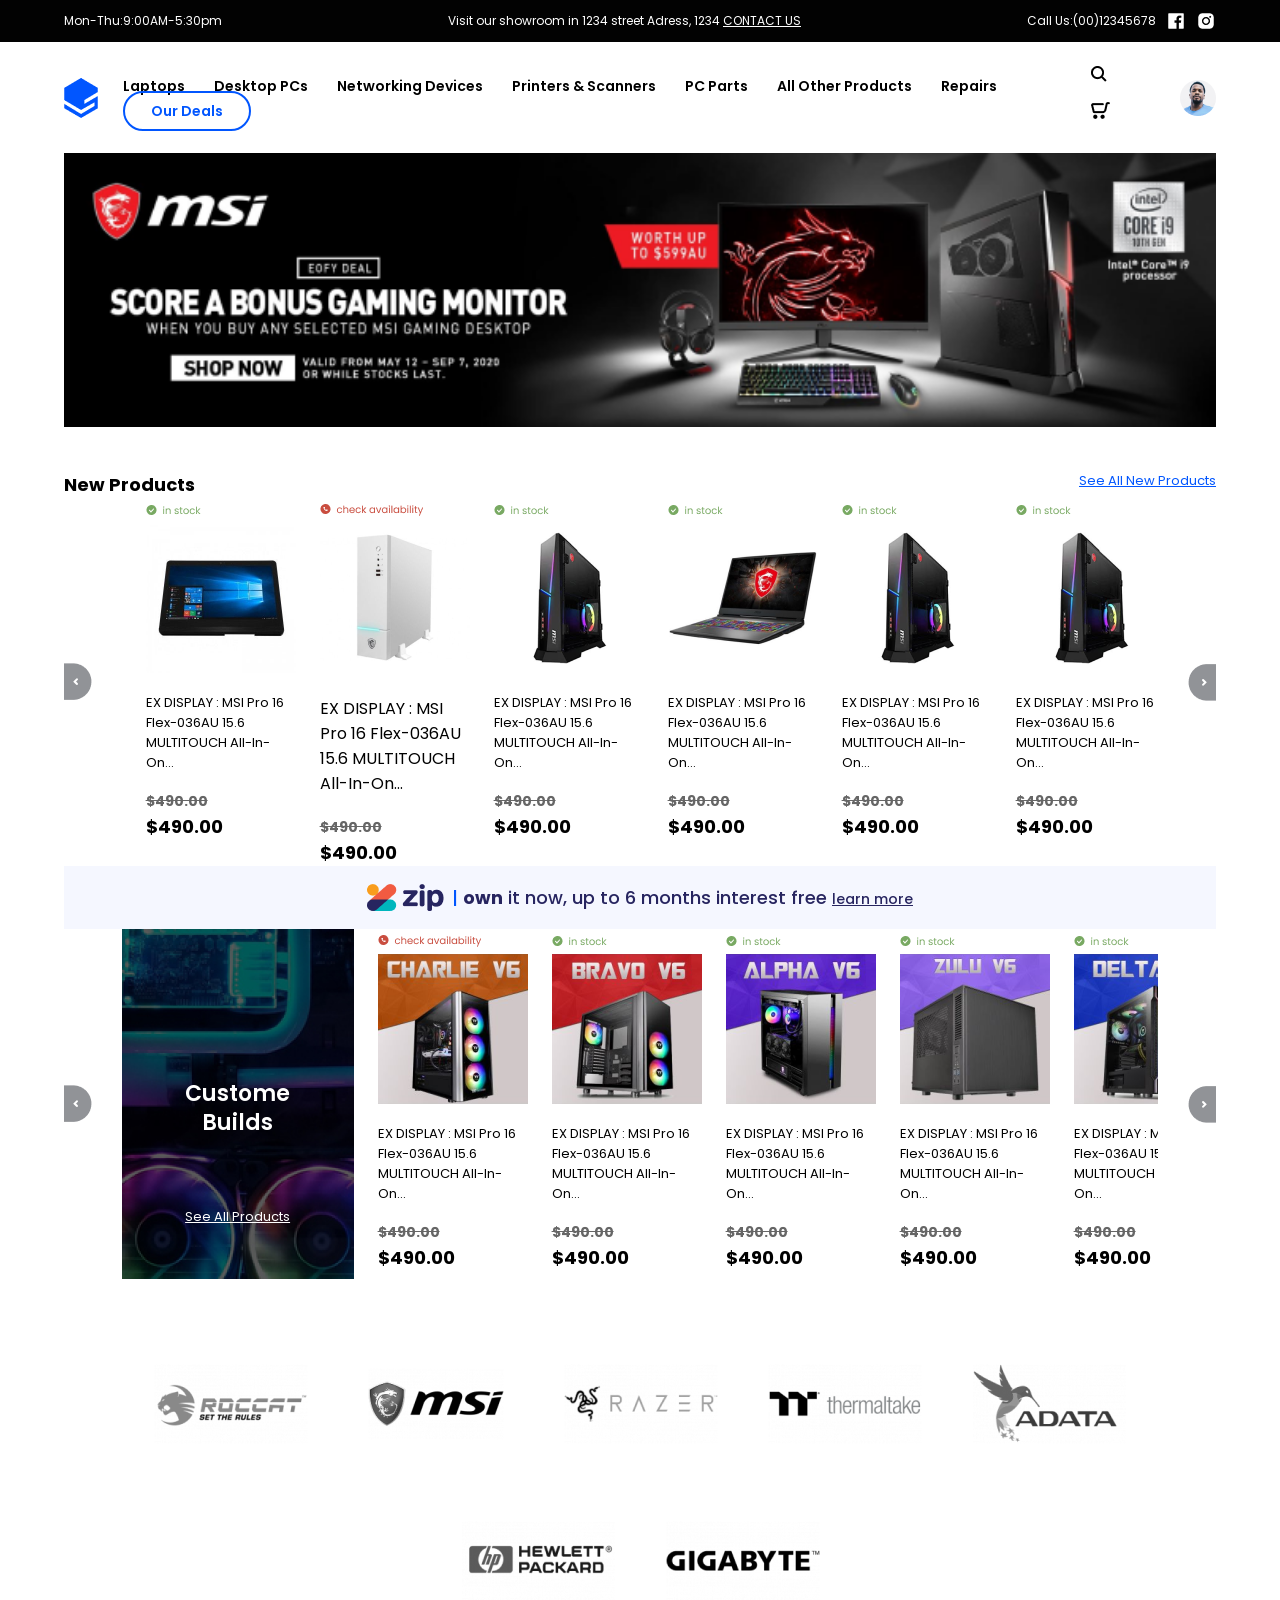
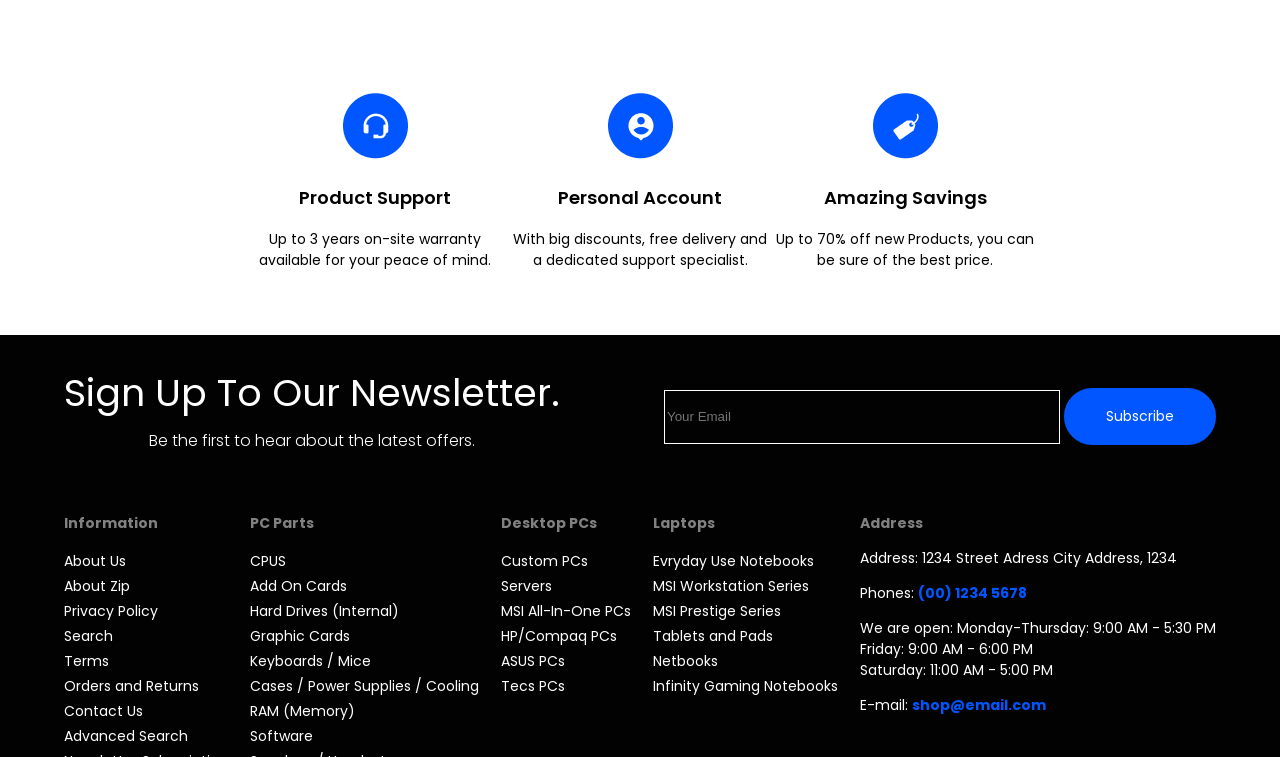
==== Магазин/index.html @ a30509de "site" ====
<!DOCTYPE html>
<html>

<head>
    <title>magazin</title>
    <meta charset="UTF-8">
    <link rel="stylesheet" href="style.css">
    <link rel="preconnect" href="https://fonts.googleapis.com">
    <link
        href="https://fonts.googleapis.com/css2?family=Poppins:ital,wght@0,200;0,300;0,400;0,500;0,600;0,700;0,800;0,900;1,100&display=swap"
        rel="stylesheet">
</head>

<body>

    <div class="head">
        <div class="header">
            <div class="container">
                <div class="header-inner">
                    <p class="txt1">Mon-Thu:9:00AM-5:30pm</p>
                    <p class="txt1">Visit our showroom in 1234 street Adress, 1234 <a href="#" class="txt1">CONTACT US</a></p>
                    <div class="contact">
                        <p class="txt1">Call Us:(00)12345678</p>
                        <img src="img/ant-design_facebook-filled.png">
                        <img src="img/ant-design_instagram-filled.png">
                    </div>
                </div>
            </div>
        </div>
        <div class="container">
            <div class="header-menu">
                <img src="img/1.png">
                <div class="menu">
                    <a href="#">Laptops</a>
                    <a href="">Desktop PCs</a>
                    <a href="">Networking Devices</a>
                    <a href="">Printers & Scanners</a>
                    <a href="">PC Parts</a>
                    <a href="">All Other Products</a>
                    <a href="">Repairs</a>
                    <a href="">Our Deals</a>
                </div>
                <div class="header-search">
                    <div>
                        <img src="img/gg_search.png">
                        <img src="img/Group 54.png">
                    </div>
                    <img src="img/Ellipse 8.png">
                </div>
            </div>
            <div class="header-menu2">
                <div class="menu-inner">
                <div class="burger">
                    <span></span>
                    <span></span>
                    <span></span>
                </div>
                <input type="search" value="Search here" class="search">
                <img src="img/Group 1918.png">
                <img src="img/Group 1939.png">
                </div>
                <div class="menu2">
                    <img src="img/1.png">
                    <hr style="width: 90%">
                    <a href="#">Laptops</a> <br>
                    <a href="">Desktop PCs</a><br>
                    <a href="">Networking Devices</a><br>
                    <a href="">Printers & Scanners</a><br>
                    <a href="">PC Parts</a><br>
                    <a href="">All Other Products</a><br>
                    <a href="">Repairs</a><br> <br>
                    <a href="">Our Deals</a>
                </div>
            </div>
            <img src="img/image 30.png" class="fon">
        </div>
    </div>



        <div class="container">   
            <div class="products">
                <p class="txt4">New Products</p>
                <a href="#">See All New Products</a>
            </div>
            <div class="slider">
            <img src="img/Component 4.png" class="prev2">
            <div class="slide">
            <div class="sliderline">
                <div class="new-advice">
                    <div class="new-advicer">
                        <img src="img/Group 134.png"><br>
                        <img src="img/image 29.png" class="advice">
                        <p class="txt2">EX DISPLAY : MSI Pro 16 Flex-036AU 15.6 MULTITOUCH All-In-On...</p>
                        <p class="txt4"><b class="txt3">$490.00</b><br>$490.00</p>
                    </div>
                </div>
                <div class="new-advice">
                    <div class="new-advicer">
                        <img src="img/Group 136.png"><br>
                        <img src="img/image 29 (1).png" class="advice">
                        <p class="txt 2">EX DISPLAY : MSI Pro 16 Flex-036AU 15.6 MULTITOUCH All-In-On...</p>
                        <p class="txt4"><b class="txt3">$490.00</b><br>$490.00</p>
                    </div>
                </div>
                <div class="new-advice">
                    <div class="new-advicer">
                        <img src="img/Group 134.png"><br>
                        <img src="img/image 29 (2) - копия.png" class="advice">
                        <p class="txt2">EX DISPLAY : MSI Pro 16 Flex-036AU 15.6 MULTITOUCH All-In-On...</p>
                        <p class="txt4"><b class="txt3">$490.00</b><br>$490.00</p>
                    </div>
                </div>
                <div class="new-advice">
                    <div class="new-advicer">
                        <img src="img/Group 134.png"><br>
                        <img src="img/nout.png" class="advice">
                        <p class="txt2">EX DISPLAY : MSI Pro 16 Flex-036AU 15.6 MULTITOUCH All-In-On...</p>
                        <p class="txt4"><b class="txt3">$490.00</b><br>$490.00</p>
                    </div>
                </div>
                <div class="new-advice">
                    <div class="new-advicer">
                        <img src="img/Group 134.png"><br>
                        <img src="img/image 29 (2) - копия.png" class="advice">
                        <p class="txt2">EX DISPLAY : MSI Pro 16 Flex-036AU 15.6 MULTITOUCH All-In-On...</p>
                        <p class="txt4"><b class="txt3">$490.00</b><br>$490.00</p>
                    </div>
                </div>
                <div class="new-advice">
                    <div class="new-advicer">
                        <img src="img/Group 134.png"><br>
                        <img src="img/image 29 (2) - копия.png" class="advice">
                        <p class="txt2">EX DISPLAY : MSI Pro 16 Flex-036AU 15.6 MULTITOUCH All-In-On...</p>
                        <p class="txt4"><b class="txt3">$490.00</b><br>$490.00</p>
                    </div>
                </div>
            </div>
            </div>
            <img src="img/Component 95.png" class="next2">
            </div>
        </div>

        

    <div class="container">
        <div class="pre-zip">
             <div class="zip">
                <img src="img/primary 1.png">
            <p><strong>own</strong> it now, up to 6 months interest free <a href="#">learn more</a></p>
             </div>
        </div>
        <div class="slider2">
            <img src="img/Component 4.png" class="prev">
        <div class="slide2">
        <div class="sliderline2">
            <div class="custom">
                <div class="custom-inner">    
                    <p>Custome<br>Builds</p>
                    <a href="#">See All Products</a>
                </div>
            </div>
            <div class="new-advice2">
                <div class="new-advicer">
                    <img src="img/Group 136.png"><br>
                    <img src="img/custom/image 29.png" class="advice">
                    <p class="txt2">EX DISPLAY : MSI Pro 16 Flex-036AU 15.6 MULTITOUCH All-In-On...</p>
                    <p class="txt4"><b class="txt3">$490.00</b><br>$490.00</p>
                </div>
            </div>
            <div class="new-advice2">
                <div class="new-advicer">
                    <img src="img/Group 134.png"><br>
                    <img src="img/custom/image 29 (1).png" class="advice">
                    <p class="txt2">EX DISPLAY : MSI Pro 16 Flex-036AU 15.6 MULTITOUCH All-In-On...</p>
                    <p class="txt4"><b class="txt3">$490.00</b><br>$490.00</p>
                </div>
            </div>
            <div class="new-advice2">
                <div class="new-advicer">
                    <img src="img/Group 134.png"><br>
                    <img src="img/custom/image 29 (2).png" class="advice">
                    <p class="txt2">EX DISPLAY : MSI Pro 16 Flex-036AU 15.6 MULTITOUCH All-In-On...</p>
                    <p class="txt4"><b class="txt3">$490.00</b><br>$490.00</p>
                </div>
            </div>
            <div class="new-advice2">
                <div class="new-advicer">
                    <img src="img/Group 134.png"><br>
                    <img src="img/custom/image 29 (3).png" class="advice">
                    <p class="txt2">EX DISPLAY : MSI Pro 16 Flex-036AU 15.6 MULTITOUCH All-In-On...</p>
                    <p class="txt4"><b class="txt3">$490.00</b><br>$490.00</p>
                </div>
            </div>
            <div class="new-advice2">
                <div class="new-advicer">
                    <img src="img/Group 134.png"><br>
                    <img src="img/custom/image 29 (4).png" class="advice">
                    <p class="txt2">EX DISPLAY : MSI Pro 16 Flex-036AU 15.6 MULTITOUCH All-In-On...</p>
                    <p class="txt4"><b class="txt3">$490.00</b><br>$490.00</p>
                </div>
            </div>
        </div>
        </div>
        <img src="img/Component 95.png" class="next">
        </div>
        <div class="lofo">
            <img src="img/lofo/Frame 22.png">
            <img src="img/lofo/Frame 23.png">
            <img src="img/lofo/Frame 24.png">
            <img src="img/lofo/Frame 25.png">
            <img src="img/lofo/Frame 26.png">
            <img src="img/lofo/Frame 27.png">
            <img src="img/lofo/Frame 34.png">
        </div>
        <div class="frame">
            <div class="frame-inner">
                <img src="img/Support.png">
                <p>Product Support</p>
                <p>Up to 3 years on-site warranty available for your peace of mind.</p>
            </div>
            <div class="frame-inner">
                <img src="img/Account.png">
                <p>Personal Account</p>
                <p>With big discounts, free delivery and a dedicated support specialist.</p>
            </div>
            <div class="frame-inner">
                <img src="img/Saving.png">
                <p>Amazing Savings</p>
                <p>Up to 70% off new Products, you can be sure of the best price.</p>
            </div>
        </div>
    </div>




<div class="footer">
    <div class="container">
        <div class="subscribe">
            <div>
                <p>Sign Up To Our Newsletter.<br><b>Be the first to hear about the latest offers.</b></p>
            </div>
            <div class="footerbtn">
                <input type="email" placeholder="Your Email" class="email">
                <button class="btn">Subscribe</button>
            </div>
        </div>
        <div class="footer-inner">
            <div class="links">
                <p>Information</p>
                <a href="#">About Us</a><br>
                <a href="#">About Zip</a><br>
                <a href="#">Privacy Policy</a><br>
                <a href="#">Search</a><br>
                <a href="#">Terms</a><br>
                <a href="#">Orders and Returns</a><br>
                <a href="#">Contact Us</a><br>
                <a href="#">Advanced Search</a><br>
                <a href="#">Newsletter Subscription</a>
            </div>
            <div class="links">
                <p>PC Parts</p>
                <a href="#">CPUS</a><br>
                <a href="#">Add On Cards</a><br>
                <a href="#">Hard Drives (Internal)</a><br>
                <a href="#">Graphic Cards</a><br>
                <a href="#">Keyboards / Mice</a><br>
                <a href="#">Cases / Power Supplies / Cooling</a><br>
                <a href="#">RAM (Memory)</a><br>
                <a href="#">Software</a><br>
                <a href="#">Speakers / Headsets</a><br>
                <a href="#">Motherboards</a>
            </div>
            <div class="links">
                <p>Desktop PCs</p>
                <a href="#">Custom PCs</a><br>
                <a href="">Servers</a><br>
                <a href="">MSI All-In-One PCs</a><br>
                <a href="">HP/Compaq PCs</a><br>
                <a href="">ASUS PCs</a><br>
                <a href="">Tecs PCs</a>
            </div>
            <div class="links">
                <p>Laptops</p>
                <a href="">Evryday Use Notebooks</a><br>
                <a href="">MSI Workstation Series</a><br>
                <a href="">MSI Prestige Series</a><br>
                <a href="">Tablets and Pads</a><br>
                <a href="">Netbooks</a><br>
                <a href="">Infinity Gaming Notebooks</a><br>
            </div>
            <div class="links">
                <p>Address</p>
                <p>Address: 1234 Street Adress City Address, 1234</p>
                <p>Phones: <b>(00) 1234 5678</b></p>
                <p>We are open: Monday-Thursday: 9:00 AM - 5:30 PM<br>
                Friday: 9:00 AM - 6:00 PM <br>Saturday: 11:00 AM - 5:00 PM
                </p>
                <p>E-mail: <b>shop@email.com</b></p>
            </div>
        </div>
        <div class="footer-inner2">
            <div class="spisok-prev2">    
                <div class="spisok">
                    <p>Information</p>
                    <div class="btn2">
                        <span></span>
                        <span></span>
                    </div>
                </div>
                <a href="#">About Us</a><br>
                <a href="#">About Zip</a><br>
                <a href="#">Privacy Policy</a><br>
                <a href="#">Search</a><br>
                <a href="#">Terms</a><br>
                <a href="#">Orders and Returns</a><br>
                <a href="#">Contact Us</a><br>
                <a href="#">Advanced Search</a><br>
                <a href="#">Newsletter Subscription</a>
            </div>
            <hr>
            <div class="spisok-prev3">    
                <div class="spisok">
                    <p>PC Parts</p>
                    <div class="btn3">
                        <span></span>
                        <span></span>
                    </div>
                </div>
                <a href="#">CPUS</a><br>
                <a href="#">Add On Cards</a><br>
                <a href="#">Hard Drives (Internal)</a><br>
                <a href="#">Graphic Cards</a><br>
                <a href="#">Keyboards / Mice</a><br>
                <a href="#">Cases / Power Supplies / Cooling</a><br>
                <a href="#">RAM (Memory)</a><br>
                <a href="#">Software</a><br>
                <a href="#">Speakers / Headsets</a><br>
                <a href="#">Motherboards</a>
            </div>
            <hr>
            <div class="spisok-prev4">    
                <div class="spisok">
                    <p>Desktop PCs</p>
                    <div class="btn4">
                        <span></span>
                        <span></span>
                    </div>
                </div>
                <a href="#">Custom PCs</a><br>
                <a href="">Servers</a><br>
                <a href="">MSI All-In-One PCs</a><br>
                <a href="">HP/Compaq PCs</a><br>
                <a href="">ASUS PCs</a><br>
                <a href="">Tecs PCs</a>
            </div>
            <hr>
            <div class="spisok-prev5">    
                <div class="spisok">
                    <p>Laptops</p>
                    <div class="btn5">
                        <span></span>
                        <span></span>
                    </div>
                </div>
                <a href="">Evryday Use Notebooks</a><br>
                <a href="">MSI Workstation Series</a><br>
                <a href="">MSI Prestige Series</a><br>
                <a href="">Tablets and Pads</a><br>
                <a href="">Netbooks</a><br>
                <a href="">Infinity Gaming Notebooks</a><br>
            </div>
            <hr>
            <div class="spisok-prev6">    
                <div class="spisok">
                    <p>Address</p>
                    <div class="btn6">
                        <span></span>
                        <span></span>
                    </div>
                </div>
                <p>Address: 1234 Street Adress City Address, 1234</p>
                <p>Phones: <b>(00) 1234 5678</b></p>
                <p>We are open: Monday-Thursday: 9:00 AM - 5:30 PM<br>
                Friday: 9:00 AM - 6:00 PM <br>Saturday: 11:00 AM - 5:00 PM
                </p>
                <p>E-mail: <b>shop@email.com</b></p>
            </div>
        </div>
        <hr>
        <div class="the-end">
            <div>
                <img src="img/ant-design_facebook-filled.png">
                <img src="img/ant-design_instagram-filled.png">
            </div>
            <img src="img/Group 103.png" class="visa">
            <p>Copyright © 2020 Shop Pty. Ltd.</p>
        </div>
    </div>
</div>
<script src="java.js"></script>
</body>

</html>
---- Магазин/style.css ----
body{
    margin: 0;
    font-family: 'Poppins', sans-serif;
}
.container{
    max-width: 90%;
    width: 100%;
    margin: 0 auto;
}
.header{
    background-color: #020202;
}
.header-inner{
    display: flex;
    justify-content: space-between;
}
.txt1{
    color: white;
    font-family: inherit;
    Font-style: bold;
    font-size: 12px;
}
.contact{
    display: flex;
    align-items: center;
}
.contact img{
    margin-left: 10px;
}
.header-menu{
    display: flex;
    align-items: center;
    margin-top: 23px;
    margin-bottom: 23px;
}
.header-menu2{
    display: none;
    background-color: #0156FF;
    position: relative;
    z-index: 3;
}
.burger{
    display: none;
    width: 30px;
    height: 30px;
    position: relative;
}
.burger span{
    width: 30px;
    height: 3px;
    background-color: #ffffff;
    position: absolute;
    left: 50%;
    top: 50%;
    transition: all ease 0.5s;
}
.burger span:nth-of-type(2){
    top: calc(50% - 10px);
}
.burger span:nth-of-type(3){
    top: calc(50% + 10px);
}
.burger.active span:first-of-type{
    transform: translateX(-100%);
    background-color: #0156FF;
}
.burger.active span:nth-of-type(2){
    top: 50%; 
    transform: rotate(45deg);
}
.burger.active span:nth-of-type(3){
    top: 50%;
    transform: rotate(-45deg);
}
.menubtn{
    display: flex;
    align-items: center;
    width: 90%;
}
.menu2{
    position: fixed;
    top: 0;
    left: 0;
    width: 40%;
    line-height: 35px;
    height: 1000px;
    transform: translate(300%);
    background-color: #ffffff;
    transition: all ease 0.5s;
}
.menu2.active{ 
    transform: translate(150%);
}
.menu2 img{
    margin-left: 25px;
}
.menu2 a{
    text-decoration: none;
    color: #000000;
    font-family: inherit;
    font-size: 14px;
    transition-duration: 0.5ms;
    font-weight: 600;
    margin-left: 25px;
}
.menu2 a:hover{
    font-size: 15px;
    text-decoration: underline;
}
.menu2 a:last-child{
    border: 2px solid #0156FF;
    padding: 8px 26px;
    color: #0156FF;
    border-radius: 50px;
}
.menu-inner{
    display: flex;
    justify-content: space-evenly;
    align-items: center;
    padding:15px 0 15px 0;
}
.search{
    width: 60%;
    height: 40px;
    border: 1px solid white;
    border-radius: 50px;
    justify-content: center;
} 
input[type="search" i] {
    padding: 1px 2px;
    color: #666666;
    padding-left: 15px;
}
.menu a{
    text-decoration: none;
    color: #000000;
    font-family: inherit;
    font-size: 14px;
    transition-duration: 0.5ms;
    font-weight: 600;
    margin-left: 25px;
}
.menu a:hover{
    font-size: 15px;
    text-decoration: underline;
}
.menu a:last-child{
    border: 2px solid #0156FF;
    padding: 8px 26px;
    color: #0156FF;
    border-radius: 50px;
}
.header-search{
    display: flex;
    justify-content: end;
    align-items: center;
}
.header-search img{
    margin-left: 25px;
}





.products{
    display: flex;
    justify-content: space-between;
    margin-top: 37px;
}
.products a{
    color: #0156FF;
    font-size: 13px;
    float: right;
}
.slider , .slider2{
    display: flex;
    align-items: center;
}
.slide , .slide2{
    width: 90%;
    margin: 0 auto;
    overflow: hidden;
}
.sliderline , .sliderline2{
    display: flex;
    transition: all ease 1s;
    position: relative;
    left: 0;
}
.new-advice{
    width: 234px;
}
.new-advicer{
    margin-left: 24px;
}
.txt2{
    font-family: inherit;
    font-size: 13px;
    color: #000000;
}
.txt3{
    font-family: inherit;
    font-size: 14px;
    text-decoration: line-through;
    color: #666666;
}
.txt4{
    font-family: inherit;
    text-decoration: none;
    font-size: 18px;
    color: #000000;
    font-weight: 700;
    margin: 0;
}
.pre-zip{
    background-color: #F5F7FF;
}
.zip{
    display: flex;
    align-items: center;
    justify-content: center;
}
.zip p{
    font-family: inherit;
    font-size: 18px;
    font-weight: 500;
    color: #272560;
    margin-left: 8px;
}
.zip p::before{
    content: "| ";
    color: #0156FF;
}
.zip a{
    font-size: 14px;
    color: #272560;
}
.advice2{
    display: flex;
}
.custom{
 background-image: url(img/image\ 30\ \(1\).png);
 background-size: auto;
 background-repeat: no-repeat;
}
.custom-inner{
    width: 232px;
    height: 350px;
    display: inline-block;
}
.custom-inner p{
    font-size: inherit;
    color: #ffffff;
    font-weight: 600;
    Font-size: 22px;
    line-height: 29px;
    margin-top: 150px;
    margin-bottom: 70px;
    text-align: Center;
}
.custom-inner a{
    font-size: inherit;
    color: #ffffff;
    Font-size: 13px;
    display: flex;
    justify-content: center;
}
.lofo{
    text-align: center;
    margin-top: 50px;
}
.frame{
    display: flex;
    flex-wrap: wrap;
    text-align: center;
    justify-content: center;
    margin-top: 50px;
}
.frame-inner p:first-of-type{
    font-size: 18px;
    font-weight: 600;
    font-family: inherit;
}
.frame-inner p:last-of-type{
    font-size: 14px;
    font-family: inherit;
    width: 265px;
}
.footer{
    background-color: #020203;
    margin-top: 50px;
}
.spisok{
    display: flex;
    align-items: center;
}
.spisok-prev2, .spisok-prev3, .spisok-prev4, .spisok-prev5, .spisok-prev6 {
    height: 40px;
    overflow: hidden;
    transition: all ease 0.5s;
}
.spisok-prev2.active, .spisok-prev3.active, .spisok-prev4.active, .spisok-prev5.active, .spisok-prev6.active{
    height: 300px;
}
.spisok-prev2 a, .spisok-prev3 a, .spisok-prev4 a, .spisok-prev5 a, .spisok-prev6 p{
    text-decoration: none;
    font-size: 14px;
    margin-left: 20px;
    color: #ffffff;
    font-family: inherit;
}
.footer-inner2{
    display: none;
}
.btn2 span{
    width: 10px;
    height: 1px;
    background-color: #ffffff;
    position: absolute;
    transition: all ease 0.5s;
}
.btn3 span{
    width: 10px;
    height: 1px;
    background-color: #ffffff;
    position: absolute;
    transition: all ease 0.5s;
}
.btn4 span{
    width: 10px;
    height: 1px;
    background-color: #ffffff;
    position: absolute;
    transition: all ease 0.5s;
}
.btn5 span{
    width: 10px;
    height: 1px;
    background-color: #ffffff;
    position: absolute;
    transition: all ease 0.5s;
}
.btn6 span{
    width: 10px;
    height: 1px;
    background-color: #ffffff;
    position: absolute;
    transition: all ease 0.5s;
}
.btn2 span:first-of-type{
    right: 60px;
    transform: rotate(-30deg);
}
.btn2 span:last-of-type{
    right: 68px;
    transform: rotate(30deg);
}
.btn2.active span:first-of-type{
    right: 60px;
    transform: rotate(+30deg);
}
.btn2.active span:last-of-type{
    right: 68px;
    transform: rotate(-30deg);
}


.btn3 span:first-of-type{
    right: 60px;
    transform: rotate(-30deg);
}
.btn3 span:last-of-type{
    right: 68px;
    transform: rotate(30deg);
}
.btn3.active span:first-of-type{
    right: 60px;
    transform: rotate(+30deg);
}
.btn3.active span:last-of-type{
    right: 68px;
    transform: rotate(-30deg);
}

.btn4 span:first-of-type{
    right: 60px;
    transform: rotate(-30deg);
}
.btn4 span:last-of-type{
    right: 68px;
    transform: rotate(30deg);
}
.btn4.active span:first-of-type{
    right: 60px;
    transform: rotate(+30deg);
}
.btn4.active span:last-of-type{
    right: 68px;
    transform: rotate(-30deg);
}

.btn5 span:first-of-type{
    right: 60px;
    transform: rotate(-30deg);
}
.btn5 span:last-of-type{
    right: 68px;
    transform: rotate(30deg);
}
.btn5.active span:first-of-type{
    right: 60px;
    transform: rotate(+30deg);
}
.btn5.active span:last-of-type{
    right: 68px;
    transform: rotate(-30deg);
}
.btn6 span:first-of-type{
    right: 60px;
    transform: rotate(-30deg);
}
.btn6 span:last-of-type{
    right: 68px;
    transform: rotate(30deg);
}
.btn6.active span:first-of-type{
    right: 60px;
    transform: rotate(+30deg);
}
.btn6.active span:last-of-type{
    right: 68px;
    transform: rotate(-30deg);
}



.subscribe{
    display: flex;
    justify-content: space-between;
    flex-wrap: wrap;
    align-items: center;
    text-align: center;
    line-height: 40px;
}
.subscribe p{
    font-family: inherit;
    font-size: 38px;
    color: #ffffff;
}
.subscribe b{
    font-family: inherit;
    font-weight: 300;
    font-size: 16px;
    color: #ffffff;
}

.btn{
    font-family: inherit;   
    font-size: 14px;
    color: #ffffff;
    border: 2px solid #0156FF;
    background-color: #0156FF;
    transition: 0.5s;
    border-radius: 50px;
    padding:16px 40px 16px 40px ;
}
.btn:hover{
    background-color: #020203;
    border: 2px solid #ffffff;
}
input[type="email" i] {
    padding: 1px 2px;
    color: #ffffff;
}
.email{
    background-color: #020203;
    border: 1px solid #ffffff;
    height: 50px;
    width: 390px;
}
.footer-inner{
    display: flex;
    justify-content: space-between;
}
.links p:first-of-type, .spisok p:first-of-type{
    color:rgba(255, 255, 255, 0.5);
    font-size:14px;
    font-weight: bold;
}
.links a{
    text-decoration: none;
    font-size: 14px;
    color: #ffffff;
    font-family: inherit;
}
.links p{
    text-decoration: none;
    font-size: 14px;
    color: #ffffff;
    font-family: inherit;
}
.links b{
    font-size: 14px;
    color: #0156FF;
    font-family: inherit;
}
.the-end{
    display: flex;
    justify-content:space-between;
    align-items: center;
}
.the-end p{
    color: #ffffff;
    font-size: 12px;
}
@media(max-width: 1250px){
    .container{
        max-width: 90%;
    }
    .menu{
        display: none;
    }
    .burger{
        display: block;
    }
    .header-menu{
        display: none;
    }
    .header-menu2{
        display: block;
    }
    .txt1:nth-of-type(2){
        display: none;
    }
    .custom{
        display: none;
    }
    .custom-inner{
        display: none;
    }
    .email{
        background-color: #020203;
        border: 1px solid #ffffff;
        height: 38px;
        width: 186px;
    }
    .btn{
        font-family: inherit;   
        font-size: 13px;
        color: #ffffff;
        border: 2px solid #0156FF;
        background-color: #0156FF;
        transition: 0.5s;
        border-radius: 50px;
        padding:13px 30px 13px 30px ;
    }
    .footer-inner{
        display: none;
    }
    .footer-inner2{
        display: block;
    }
    .subscribe{
        justify-content: center;
    }
}
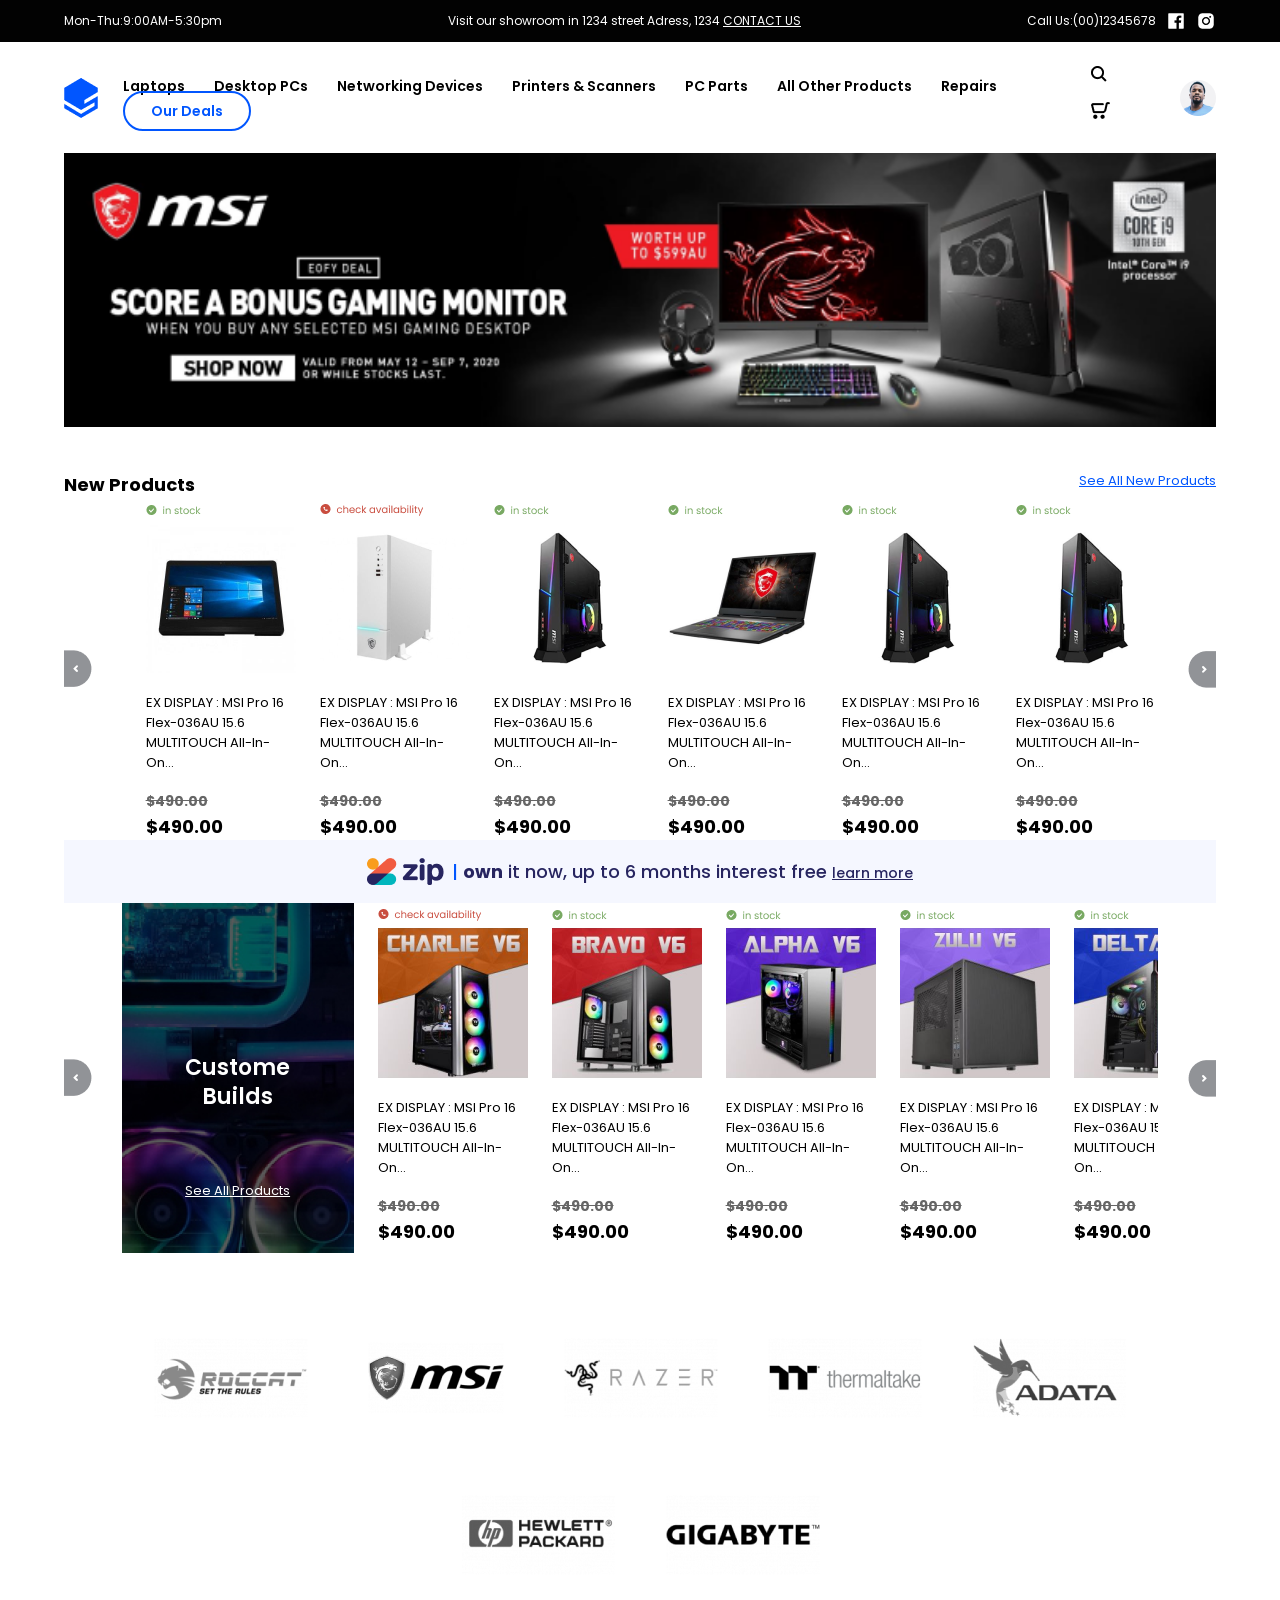
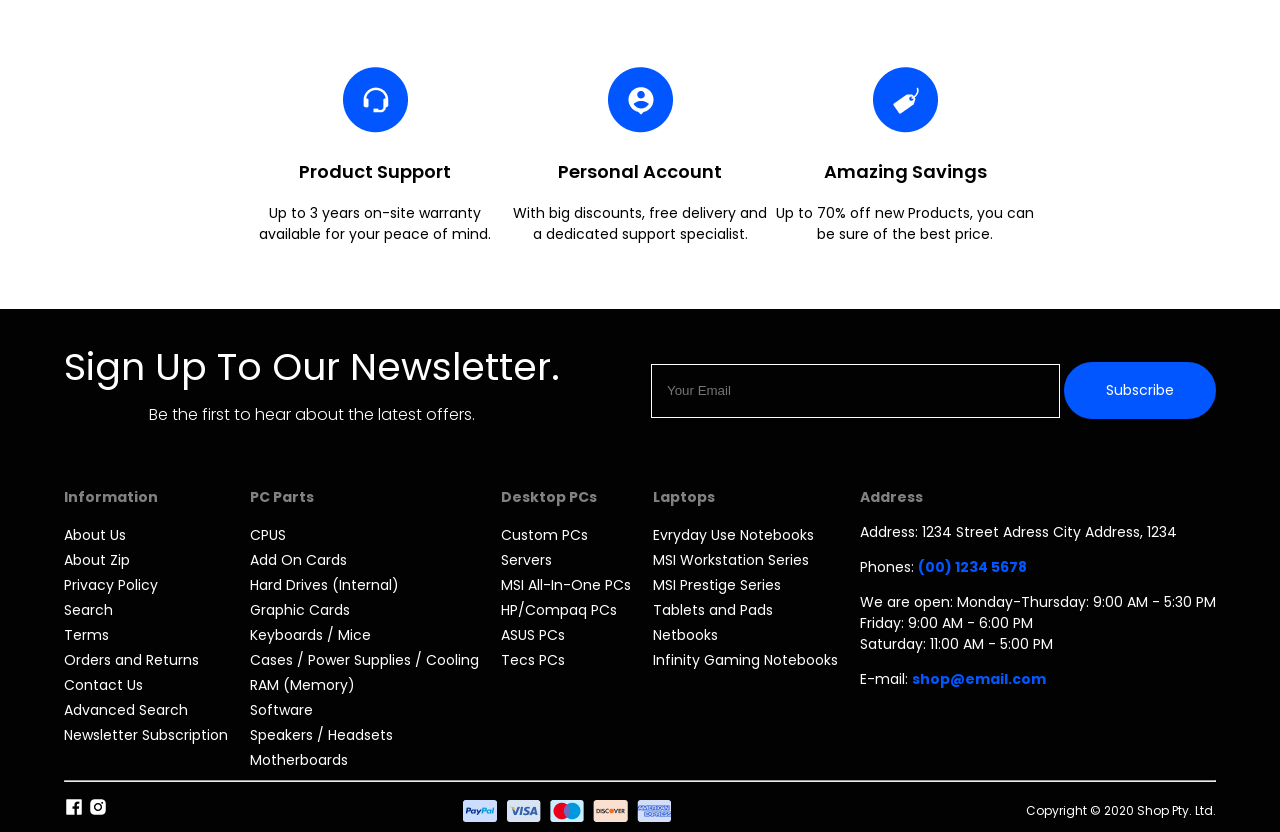
==== commit 3210fdc2: "Add files via upload" ====
--- a/Магазин/index.html
+++ b/Магазин/index.html
@@ -56,8 +56,8 @@
                     <span></span>
                 </div>
                 <input type="search" value="Search here" class="search">
-                <img src="img/Group 1918.png">
-                <img src="img/Group 1939.png">
+                <img src="img/Group 1918.png" width="76px" height="74px">
+                <img src="img/Group 1939.png" width="70px" height="70px">
                 </div>
                 <div class="menu2">
                     <img src="img/1.png">
@@ -99,7 +99,7 @@
                     <div class="new-advicer">
                         <img src="img/Group 136.png"><br>
                         <img src="img/image 29 (1).png" class="advice">
-                        <p class="txt 2">EX DISPLAY : MSI Pro 16 Flex-036AU 15.6 MULTITOUCH All-In-On...</p>
+                        <p class="txt2">EX DISPLAY : MSI Pro 16 Flex-036AU 15.6 MULTITOUCH All-In-On...</p>
                         <p class="txt4"><b class="txt3">$490.00</b><br>$490.00</p>
                     </div>
                 </div>
--- a/Магазин/style.css
+++ b/Магазин/style.css
@@ -46,8 +46,8 @@
     position: relative;
 }
 .burger span{
-    width: 30px;
-    height: 3px;
+    width: 50px;
+    height: 5px;
     background-color: #ffffff;
     position: absolute;
     left: 50%;
@@ -55,10 +55,10 @@
     transition: all ease 0.5s;
 }
 .burger span:nth-of-type(2){
-    top: calc(50% - 10px);
+    top: calc(50% - 17px);
 }
 .burger span:nth-of-type(3){
-    top: calc(50% + 10px);
+    top: calc(50% + 17px);
 }
 .burger.active span:first-of-type{
     transform: translateX(-100%);
@@ -83,7 +83,7 @@
     left: 0;
     width: 40%;
     line-height: 35px;
-    height: 1000px;
+    height: 1200px;
     transform: translate(300%);
     background-color: #ffffff;
     transition: all ease 0.5s;
@@ -120,14 +120,15 @@
     padding:15px 0 15px 0;
 }
 .search{
-    width: 60%;
-    height: 40px;
+    width: 50%;
+    height: 60px;
     border: 1px solid white;
     border-radius: 50px;
     justify-content: center;
 } 
 input[type="search" i] {
     padding: 1px 2px;
+    font-size: 18px;
     color: #666666;
     padding-left: 15px;
 }
@@ -188,7 +189,7 @@
     position: relative;
     left: 0;
 }
-.new-advice{
+.new-advice, .new-advice2{
     width: 234px;
 }
 .new-advicer{
@@ -296,7 +297,7 @@
     align-items: center;
 }
 .spisok-prev2, .spisok-prev3, .spisok-prev4, .spisok-prev5, .spisok-prev6 {
-    height: 40px;
+    height: 60px;
     overflow: hidden;
     transition: all ease 0.5s;
 }
@@ -305,7 +306,7 @@
 }
 .spisok-prev2 a, .spisok-prev3 a, .spisok-prev4 a, .spisok-prev5 a, .spisok-prev6 p{
     text-decoration: none;
-    font-size: 14px;
+    font-size: 16px;
     margin-left: 20px;
     color: #ffffff;
     font-family: inherit;
@@ -471,6 +472,7 @@
 }
 input[type="email" i] {
     padding: 1px 2px;
+    padding-left: 15px;
     color: #ffffff;
 }
 .email{
@@ -483,7 +485,7 @@
     display: flex;
     justify-content: space-between;
 }
-.links p:first-of-type, .spisok p:first-of-type{
+.links p:first-of-type{
     color:rgba(255, 255, 255, 0.5);
     font-size:14px;
     font-weight: bold;
@@ -516,7 +518,7 @@
 }
 @media(max-width: 1250px){
     .container{
-        max-width: 90%;
+        max-width: 95%;
     }
     .menu{
         display: none;
@@ -524,6 +526,10 @@
     .burger{
         display: block;
     }
+    .menu2 a{
+        font-size: 20px;
+        line-height: 50px;
+    }
     .header-menu{
         display: none;
     }
@@ -538,16 +544,21 @@
     }
     .custom-inner{
         display: none;
+    }
+    .next,.prev,.next2,.prev2{
+        width: 45px;
+        width: 70px;
     }
     .email{
         background-color: #020203;
         border: 1px solid #ffffff;
-        height: 38px;
-        width: 186px;
+        font-size: 18px;
+        height: 60px;
+        width: 300px;
     }
     .btn{
         font-family: inherit;   
-        font-size: 13px;
+        font-size: 20px;
         color: #ffffff;
         border: 2px solid #0156FF;
         background-color: #0156FF;
@@ -564,4 +575,59 @@
     .subscribe{
         justify-content: center;
     }
-}
+    .lofo img{
+        width: 251px;
+        height: 200px;
+    }
+    .frame-inner{
+        width: 380px;
+    }
+    .frame-inner img{
+        width: 85px;
+        height: 86px;
+    }
+    .frame-inner p:first-of-type{
+        font-size: 25px;
+    }
+    .frame-inner p:last-of-type{
+        font-size: 18px;
+        width: 365px;
+    }
+    .subscribe p{
+        font-size: 45px;
+    }
+    .spisok p:first-of-type{
+        color:rgba(255, 255, 255, 0.5);
+        font-size:20px;
+        font-weight: bold;
+    }
+}
+@media(max-width: 1000px){
+    .txt1{
+        font-size: 25px;
+    }
+    .contact img{
+        width: 35px;
+        height: 35px;
+    }
+    .txt4{
+        text-transform:capitalize;
+    } 
+    .advice{
+        width: 300px;
+        height: 300px;
+    }
+    .new-advice,.new-advice2{
+        width: 334px;
+    }
+    .txt2{
+        font-size: 13px;
+    }
+    .txt3{
+
+        font-size: 14px;
+    }
+    .txt4{
+        font-size: 18px;
+    }
+}
